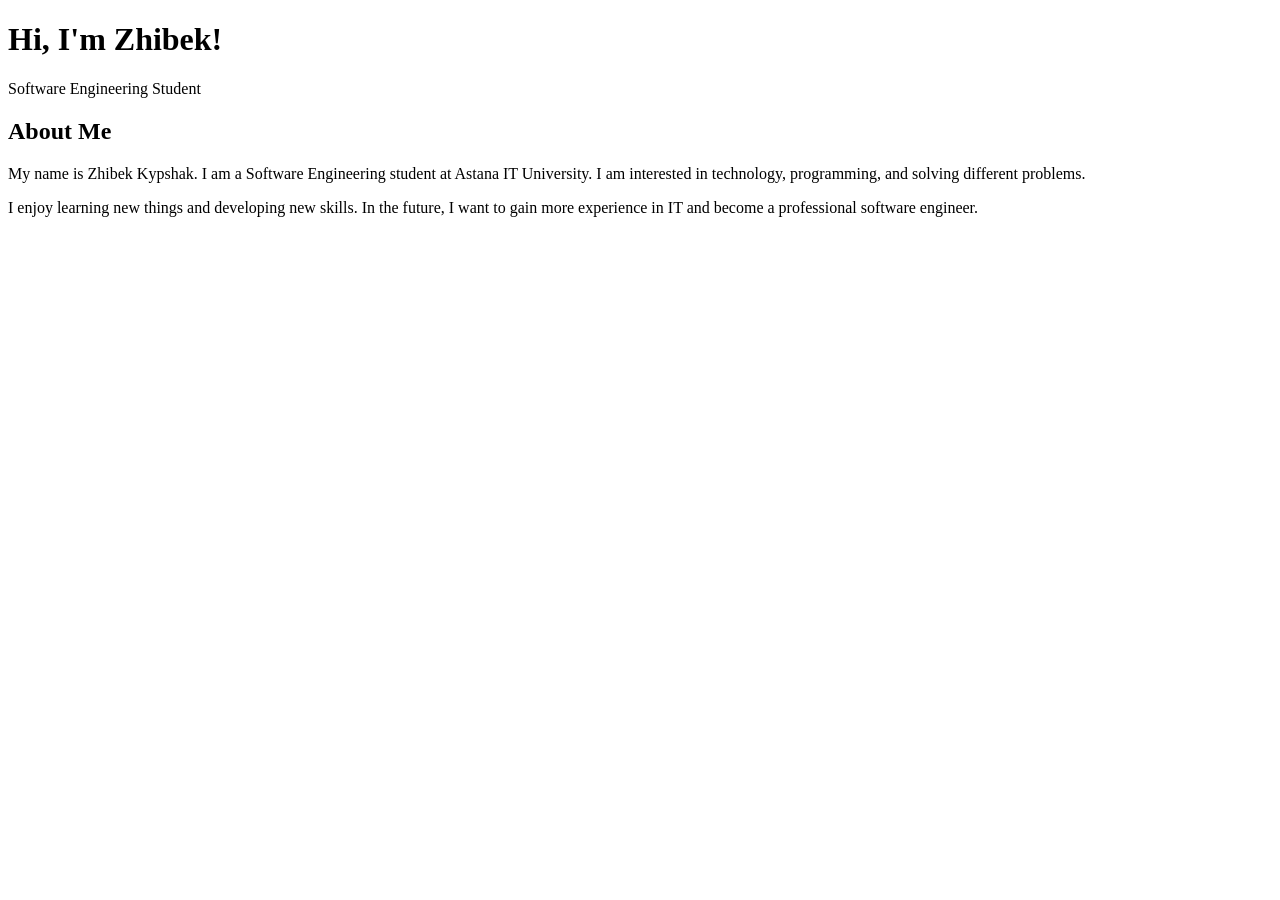
==== Personal_website/index.html @ e842d5ad "Add personal website HTML structure" ====
<!DOCTYPE html>
<html lang="en">
<head>
    <meta charset="UTF-8">
    <meta name="viewport" content="width=device-width, initial-scale=1.0">
    <title>Zhibek's personal website</title>
</head>
<body>
    <header>
    <h1>Hi, I'm Zhibek!</h1>
    <p>Software Engineering Student</p>
</header>

<section id="about">
    <h2>About Me</h2>

    <p>
        My name is Zhibek Kypshak. I am a Software Engineering student
        at Astana IT University. I am interested in technology,
        programming, and solving different problems.
    </p>

    <p>
        I enjoy learning new things and developing new skills.
        In the future, I want to gain more experience in IT
        and become a professional software engineer.
    </p>
</section>
</body>
</html>
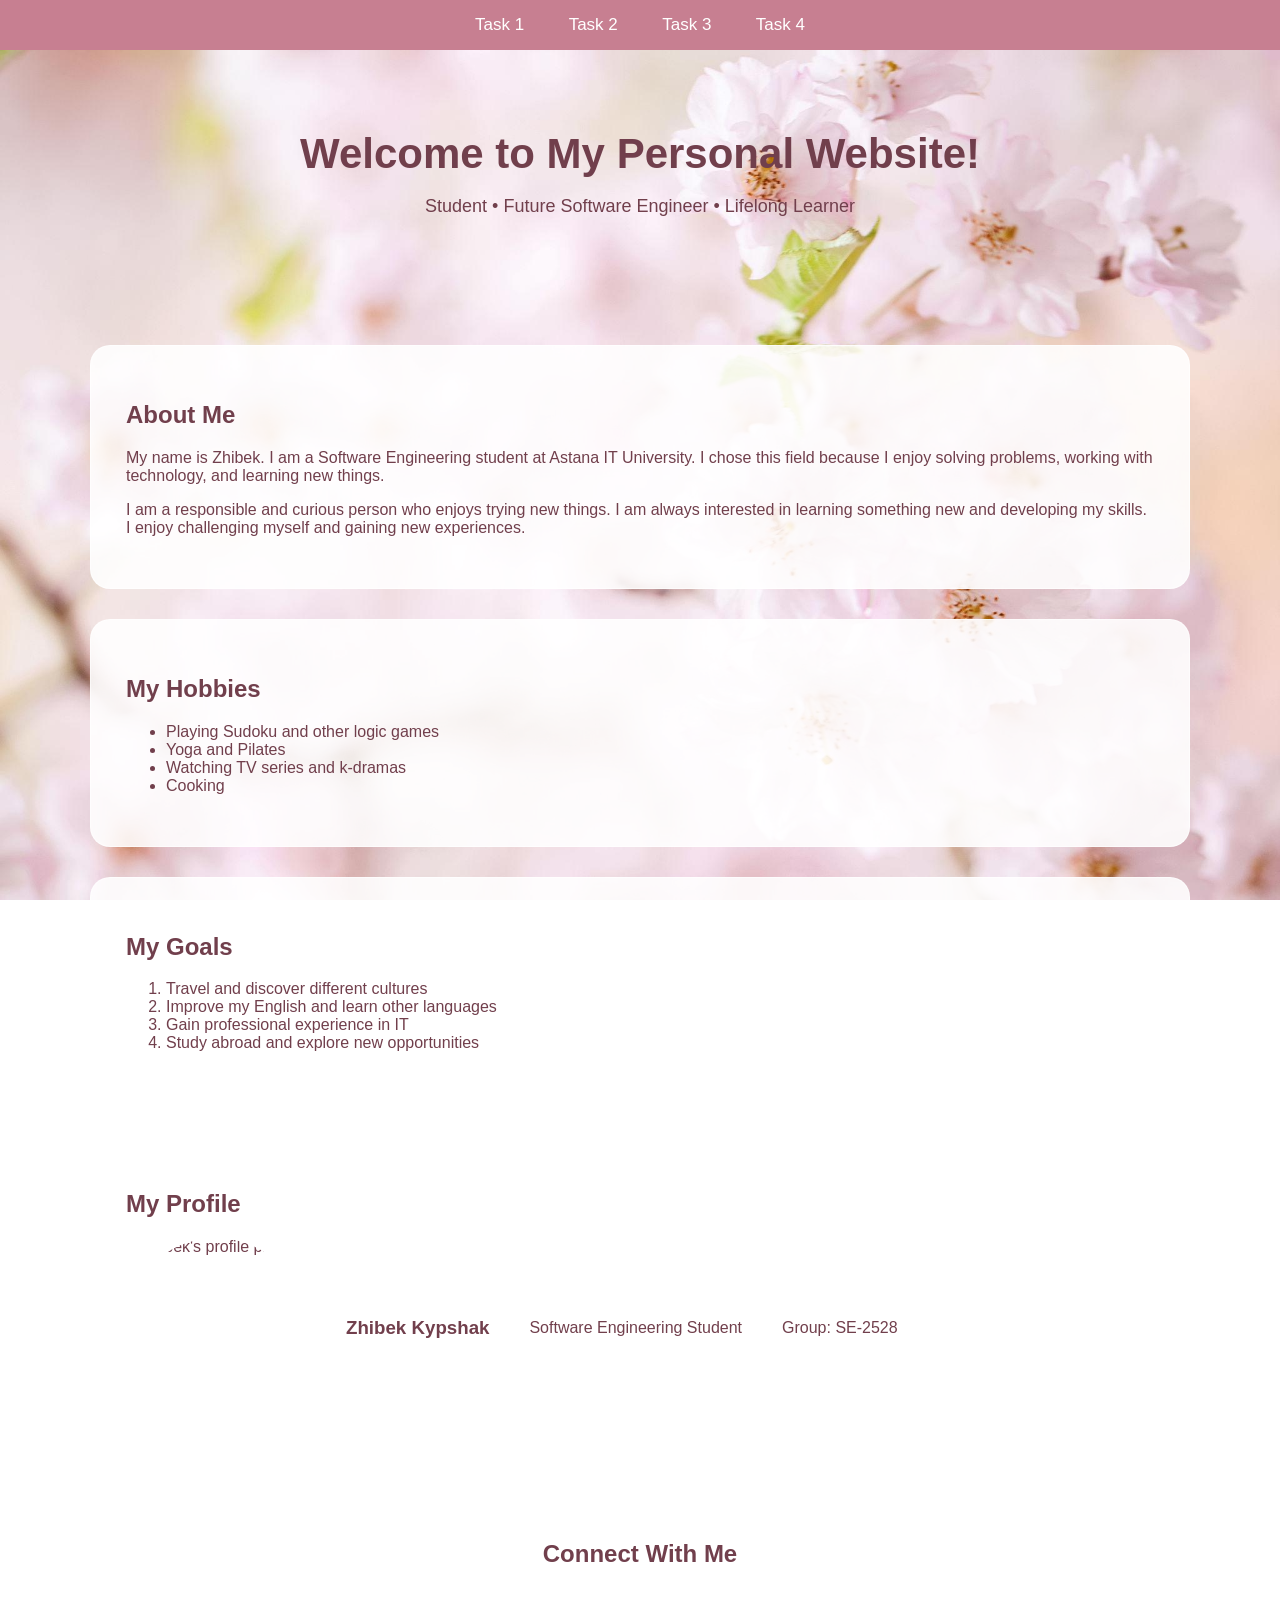
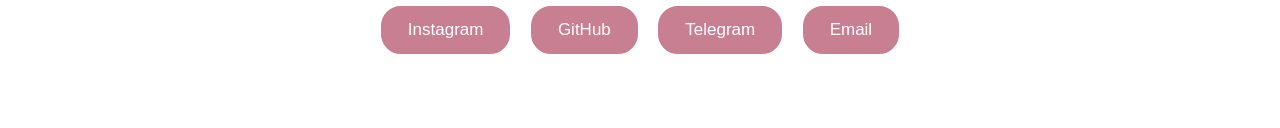
==== commit 621113c0: "Complete Task 1 personal website" ====
--- a/Personal_website/index.html
+++ b/Personal_website/index.html
@@ -4,27 +4,69 @@
     <meta charset="UTF-8">
     <meta name="viewport" content="width=device-width, initial-scale=1.0">
     <title>Zhibek's personal website</title>
+    <link rel="stylesheet" href="styles.css">
 </head>
 <body>
+    <nav>
+    <a href="index.html">Task 1</a>
+    <a href="../task2.html">Task 2</a>
+    <a href="../task3.html">Task 3</a>
+    <a href="../task4.html">Task 4</a>
+</nav>
     <header>
-    <h1>Hi, I'm Zhibek!</h1>
-    <p>Software Engineering Student</p>
+    <h1>Welcome to My Personal Website!</h1>
+    <p>Student • Future Software Engineer • Lifelong Learner</p>
 </header>
 
 <section id="about">
     <h2>About Me</h2>
+    <p>
+        My name is Zhibek. I am a Software Engineering student at Astana IT University.
+         I chose this field because I enjoy solving problems, working with technology,
+          and learning new things.
+    </p>
+    <p> 
+        I am a responsible and curious person who enjoys trying new things.
+        I am always interested in learning something new and developing my skills.
+         I enjoy challenging myself and gaining new experiences.
+    </p>
+</section>
+<section class="hobbies">
+    <h2>My Hobbies</h2>
+    <ul>
+        <li>Playing Sudoku and other logic games</li>
+        <li>Yoga and Pilates</li>
+        <li>Watching TV series and k-dramas</li>
+        <li>Cooking</li>
+    </ul>
+</section>
+<section class="goals">
+    <h2>My Goals</h2>
+    <ol>
+        <li>Travel and discover different cultures</li>
+        <li>Improve my English and learn other languages</li>
+        <li>Gain professional experience in IT</li>
+        <li>Study abroad and explore new opportunities</li>
+    </ol>
+</section>
+<section class="profile">
+    <h2>My Profile</h2>
 
-    <p>
-        My name is Zhibek Kypshak. I am a Software Engineering student
-        at Astana IT University. I am interested in technology,
-        programming, and solving different problems.
-    </p>
+    <div class="profile-card">
+        <img src="images/IMG_1816.png" alt="Zhibek's profile photo">
 
-    <p>
-        I enjoy learning new things and developing new skills.
-        In the future, I want to gain more experience in IT
-        and become a professional software engineer.
-    </p>
+        <h3>Zhibek Kypshak</h3>
+        <p>Software Engineering Student</p>
+        <p>Group: SE-2528</p>
+    </div>
+</section>
+<section class="socials">
+    <h2>Connect With Me</h2>
+
+    <a href="https://www.instagram.com/zhibekkypshak_?stkn=NjFid3V4ajRsbDV2&utm_source=qr" target="_blank">Instagram</a>
+    <a href="https://github.com/zhibekkypshak" target="_blank">GitHub</a>
+    <a href="https://t.me/Zhakx1" target="_blank">Telegram</a>
+    <a href="mailto:zibekkypsak123@gmail.com">Email</a>
 </section>
 </body>
 </html>
--- a/Personal_website/styles.css
+++ b/Personal_website/styles.css
@@ -0,0 +1,96 @@
+* {
+    box-sizing: border-box;
+}
+body {
+    background-image: url("images/wallpaper1.jpg");
+    background-size: cover;
+    background-position: center;
+    font-family: Arial, sans-serif;
+    background-attachment: fixed;
+    margin: 0;
+    padding: 0;
+}
+nav {
+    background-color: #c77f91;
+    text-align: center;
+    padding: 15px;
+}
+
+nav a {
+    color: white;
+    text-decoration: none;
+    margin: 0 20px;
+    font-size: 17px;
+}
+
+nav a:hover {
+    color: #ffe4ec;
+}
+
+header {
+    text-align: center;
+     color: #713f4c;
+    padding: 80px 20px;
+}
+
+header h1 {
+    font-size: 42px;
+    margin: 0 0 15px;
+}
+
+header p {
+    font-size: 18px;
+}
+section {
+    background-color: rgba(255, 255, 255, 0.88);
+    color: #713f4c;
+
+    width: 90%;
+    max-width: 1100px;
+    margin: 30px auto;
+    padding: 35px;
+
+    border: 1px solid rgba(255, 255, 255, 0.6);
+    border-radius: 20px;
+}
+.profile-card {
+    display: flex;
+    align-items: center;
+    gap: 40px;
+}
+
+.profile-card img {
+    width: 180px;
+    max-width: 100%;
+    height: 180px;
+    object-fit: cover;
+    border-radius: 50%;
+}
+.socials {
+    text-align: center;
+}
+
+.socials h2 {
+    margin-bottom: 30px;
+}
+
+.socials a {
+    display: inline-block;
+
+    background-color: #c77f91;
+    color: white;
+
+    text-decoration: none;
+    font-size: 17px;
+
+    padding: 12px 25px;
+    margin: 8px;
+
+    border: 2px solid #c77f91;
+    border-radius: 20px;
+}
+
+.socials a:hover {
+    background-color: white;
+    color: #c77f91;
+}
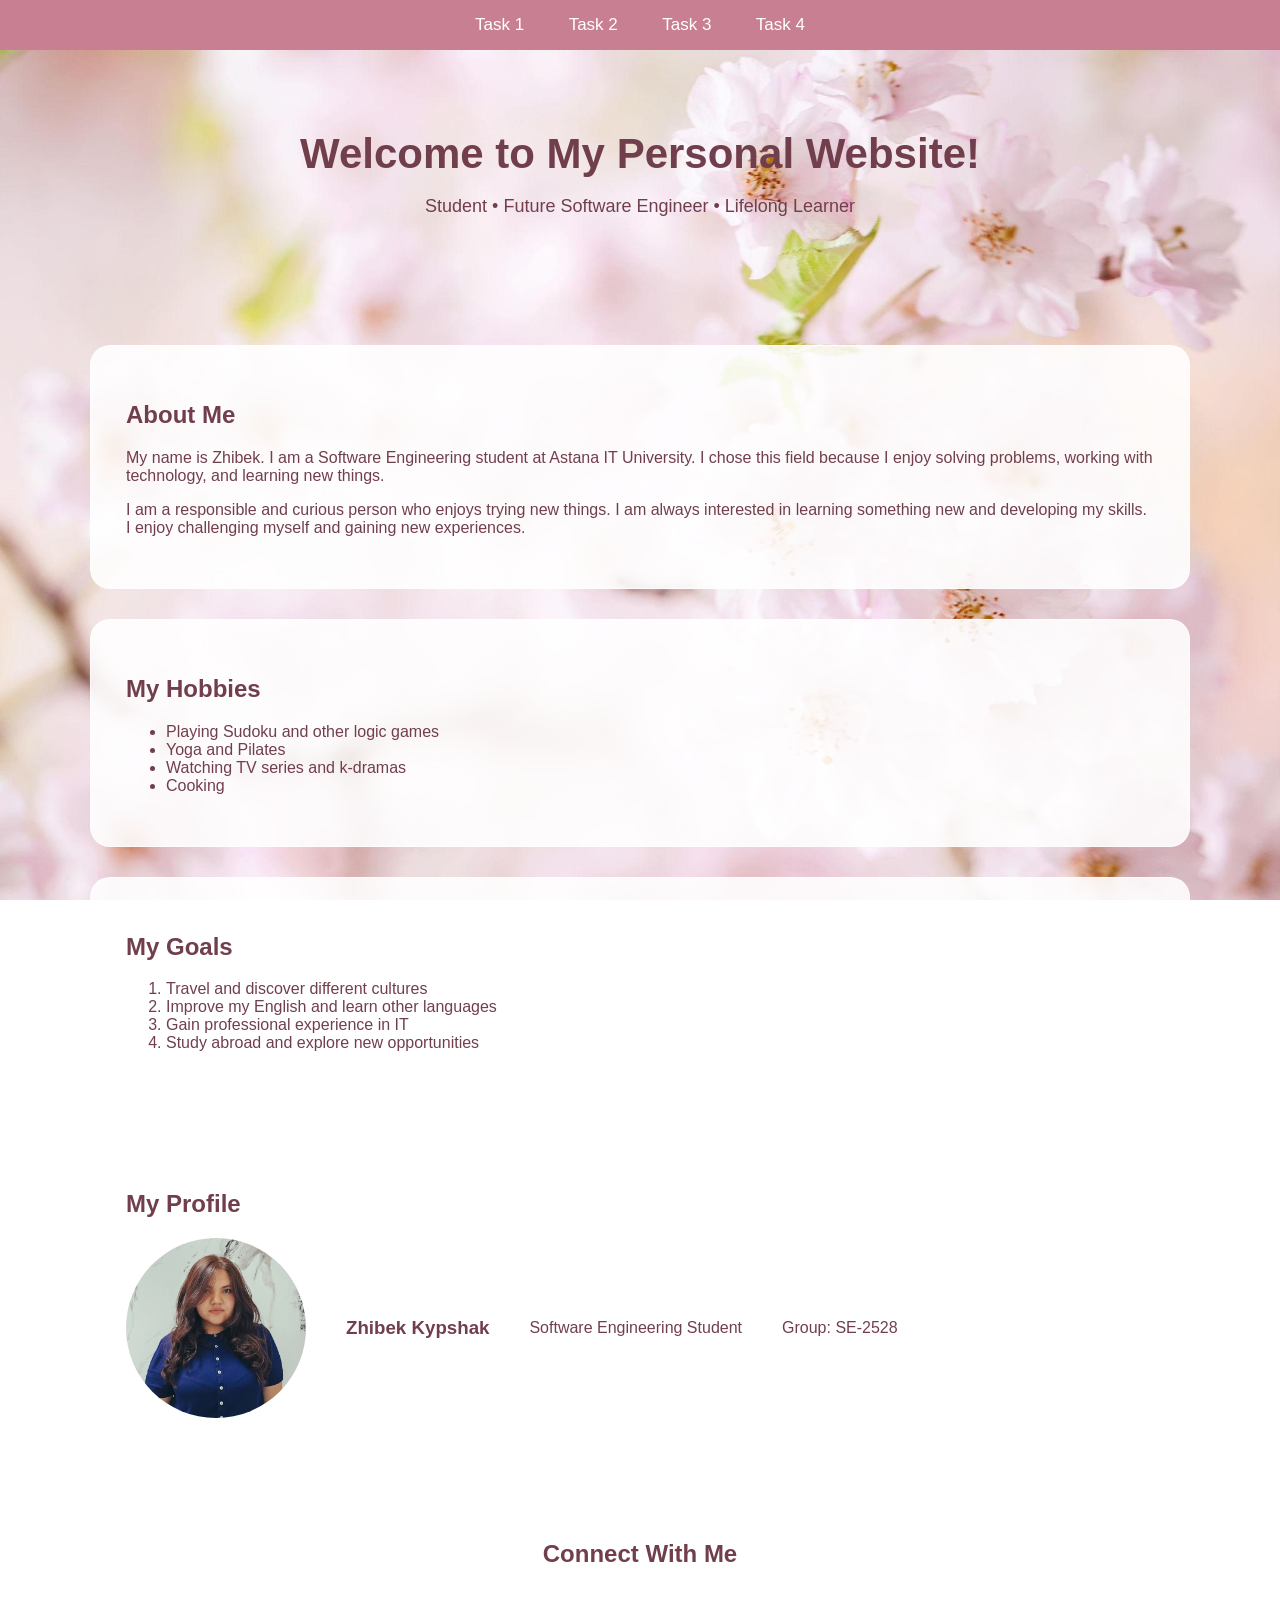
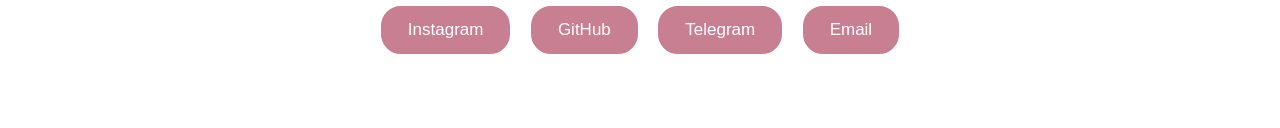
==== commit 35192e60: "Complete Task 2 layout page" ====
--- a/Personal_website/index.html
+++ b/Personal_website/index.html
@@ -53,7 +53,7 @@
     <h2>My Profile</h2>
 
     <div class="profile-card">
-        <img src="images/IMG_1816.png" alt="Zhibek's profile photo">
+        <img src="images/profile.PNG" alt="Zhibek's profile photo">
 
         <h3>Zhibek Kypshak</h3>
         <p>Software Engineering Student</p>
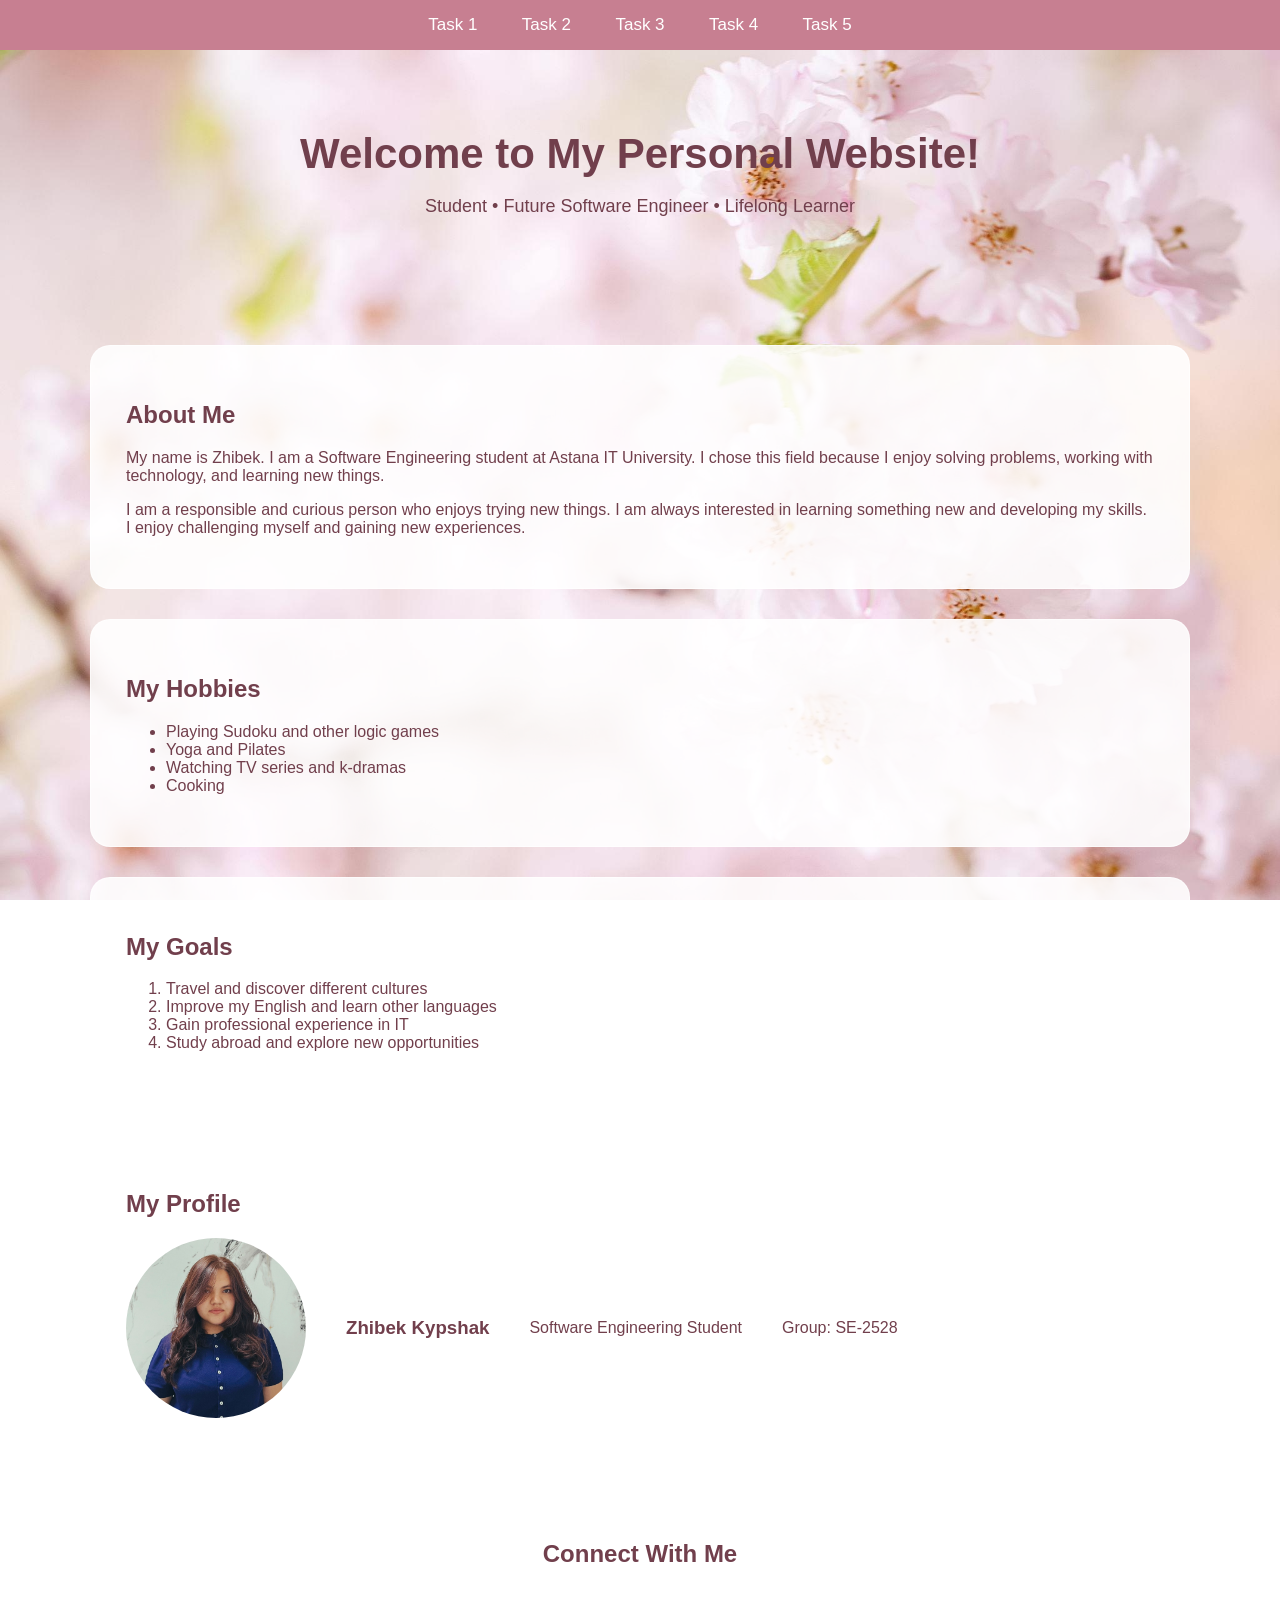
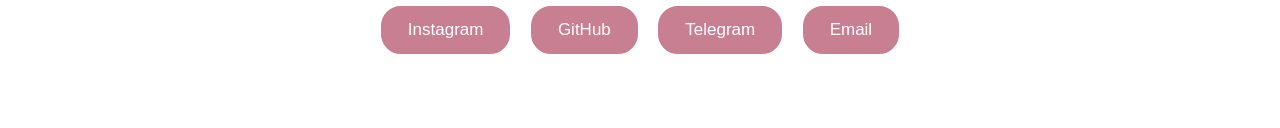
==== commit 0d91304d: "Add Task 5 Pet Adoption wireframes" ====
--- a/Personal_website/index.html
+++ b/Personal_website/index.html
@@ -8,65 +8,66 @@
 </head>
 <body>
     <nav>
-    <a href="index.html">Task 1</a>
-    <a href="../task2.html">Task 2</a>
-    <a href="../task3.html">Task 3</a>
-    <a href="../task4.html">Task 4</a>
-</nav>
+        <a href="index.html">Task 1</a>
+        <a href="../task2/index.html">Task 2</a>
+        <a href="../task3/index.html">Task 3</a>
+        <a href="../task4/index.html">Task 4</a>
+        <a href="../task5/index.html">Task 5</a>
+    </nav>
     <header>
-    <h1>Welcome to My Personal Website!</h1>
-    <p>Student • Future Software Engineer • Lifelong Learner</p>
-</header>
+        <h1>Welcome to My Personal Website!</h1>
+        <p>Student • Future Software Engineer • Lifelong Learner</p>
+    </header>
+    
+    <section id="about">
+        <h2>About Me</h2>
+        <p>
+            My name is Zhibek. I am a Software Engineering student at Astana IT University.
+            I chose this field because I enjoy solving problems, working with technology,
+            and learning new things.
+        </p>
+        <p> 
+            I am a responsible and curious person who enjoys trying new things.
+            I am always interested in learning something new and developing my skills.
+            I enjoy challenging myself and gaining new experiences.
+        </p>
+    </section>
 
-<section id="about">
-    <h2>About Me</h2>
-    <p>
-        My name is Zhibek. I am a Software Engineering student at Astana IT University.
-         I chose this field because I enjoy solving problems, working with technology,
-          and learning new things.
-    </p>
-    <p> 
-        I am a responsible and curious person who enjoys trying new things.
-        I am always interested in learning something new and developing my skills.
-         I enjoy challenging myself and gaining new experiences.
-    </p>
-</section>
-<section class="hobbies">
-    <h2>My Hobbies</h2>
-    <ul>
-        <li>Playing Sudoku and other logic games</li>
-        <li>Yoga and Pilates</li>
-        <li>Watching TV series and k-dramas</li>
-        <li>Cooking</li>
-    </ul>
-</section>
-<section class="goals">
-    <h2>My Goals</h2>
-    <ol>
-        <li>Travel and discover different cultures</li>
-        <li>Improve my English and learn other languages</li>
-        <li>Gain professional experience in IT</li>
-        <li>Study abroad and explore new opportunities</li>
-    </ol>
-</section>
-<section class="profile">
-    <h2>My Profile</h2>
+    <section class="hobbies">
+        <h2>My Hobbies</h2>
+        <ul>
+            <li>Playing Sudoku and other logic games</li>
+            <li>Yoga and Pilates</li>
+            <li>Watching TV series and k-dramas</li>
+            <li>Cooking</li>
+        </ul>
+    </section>
 
-    <div class="profile-card">
-        <img src="images/profile.PNG" alt="Zhibek's profile photo">
+    <section class="goals">
+        <h2>My Goals</h2>
+        <ol>
+            <li>Travel and discover different cultures</li>
+            <li>Improve my English and learn other languages</li>
+            <li>Gain professional experience in IT</li>
+            <li>Study abroad and explore new opportunities</li>
+        </ol>
+    </section>
+    <section class="profile">
+        <h2>My Profile</h2>
 
-        <h3>Zhibek Kypshak</h3>
-        <p>Software Engineering Student</p>
-        <p>Group: SE-2528</p>
-    </div>
-</section>
-<section class="socials">
-    <h2>Connect With Me</h2>
-
-    <a href="https://www.instagram.com/zhibekkypshak_?stkn=NjFid3V4ajRsbDV2&utm_source=qr" target="_blank">Instagram</a>
-    <a href="https://github.com/zhibekkypshak" target="_blank">GitHub</a>
-    <a href="https://t.me/Zhakx1" target="_blank">Telegram</a>
-    <a href="mailto:zibekkypsak123@gmail.com">Email</a>
-</section>
+        <div class="profile-card">
+            <img src="images/profile.PNG" alt="Zhibek's profile photo">
+            <h3>Zhibek Kypshak</h3>
+            <p>Software Engineering Student</p>
+            <p>Group: SE-2528</p>
+        </div>
+    </section>
+    <section class="socials">
+        <h2>Connect With Me</h2>
+        <a href="https://www.instagram.com/zhibekkypshak_?stkn=NjFid3V4ajRsbDV2&utm_source=qr" target="_blank">Instagram</a>
+        <a href="https://github.com/zhibekkypshak" target="_blank">GitHub</a>
+        <a href="https://t.me/Zhakx1" target="_blank">Telegram</a>
+        <a href="mailto:zibekkypsak123@gmail.com">Email</a>
+    </section>
 </body>
 </html>
--- a/Personal_website/styles.css
+++ b/Personal_website/styles.css
@@ -10,19 +10,18 @@
     margin: 0;
     padding: 0;
 }
+
 nav {
     background-color: #c77f91;
     text-align: center;
     padding: 15px;
 }
-
 nav a {
     color: white;
     text-decoration: none;
     margin: 0 20px;
     font-size: 17px;
 }
-
 nav a:hover {
     color: #ffe4ec;
 }
@@ -32,15 +31,14 @@
      color: #713f4c;
     padding: 80px 20px;
 }
-
 header h1 {
     font-size: 42px;
     margin: 0 0 15px;
 }
-
 header p {
     font-size: 18px;
 }
+
 section {
     background-color: rgba(255, 255, 255, 0.88);
     color: #713f4c;
@@ -53,12 +51,12 @@
     border: 1px solid rgba(255, 255, 255, 0.6);
     border-radius: 20px;
 }
+
 .profile-card {
     display: flex;
     align-items: center;
     gap: 40px;
 }
-
 .profile-card img {
     width: 180px;
     max-width: 100%;
@@ -66,14 +64,13 @@
     object-fit: cover;
     border-radius: 50%;
 }
+
 .socials {
     text-align: center;
 }
-
 .socials h2 {
     margin-bottom: 30px;
 }
-
 .socials a {
     display: inline-block;
 
@@ -89,7 +86,6 @@
     border: 2px solid #c77f91;
     border-radius: 20px;
 }
-
 .socials a:hover {
     background-color: white;
     color: #c77f91;
